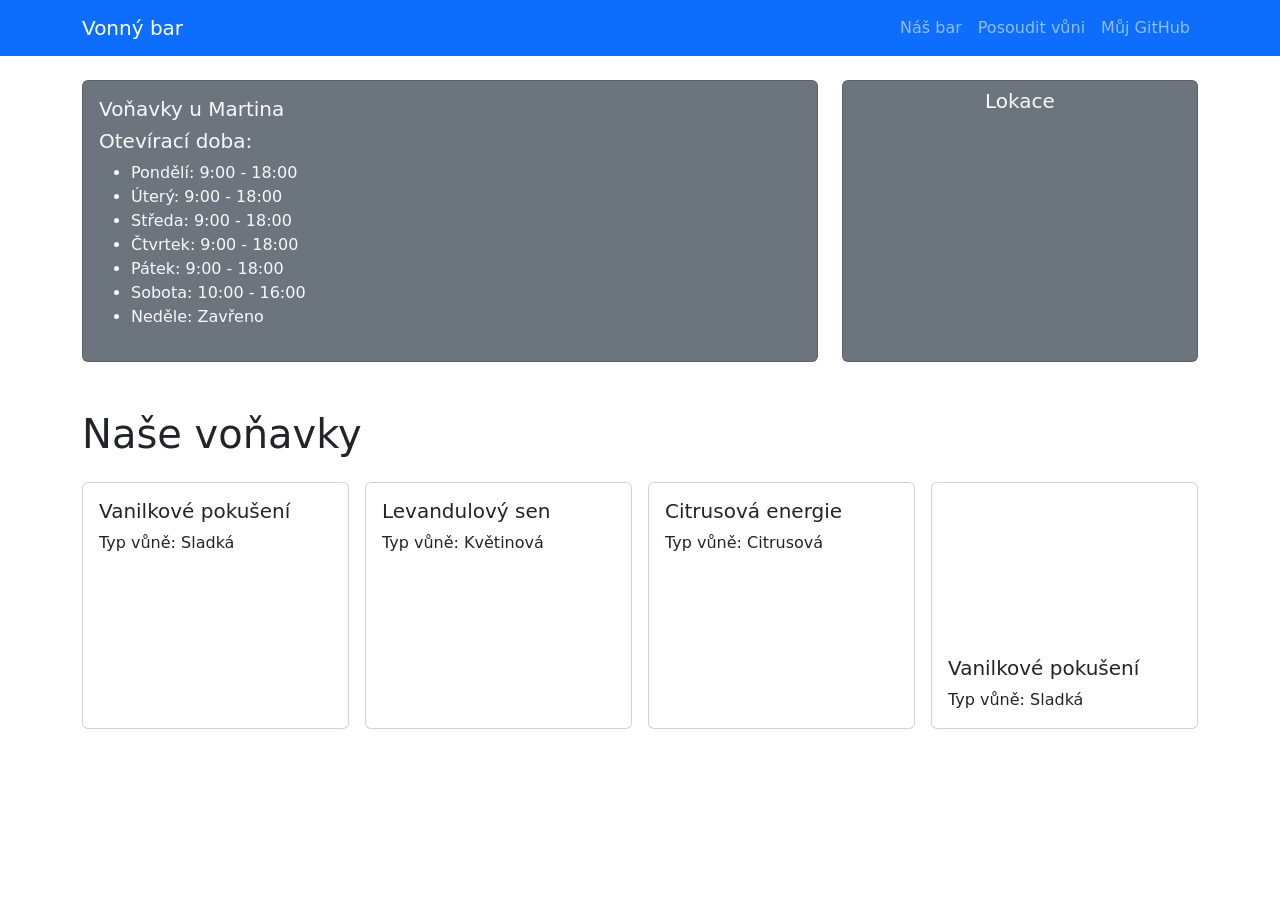
==== index.html @ adc4be3e "first commit" ====
<!DOCTYPE html>
<html lang="cs">
<head>
    <meta charset="UTF-8">
    <meta name="viewport" content="width=device-width, initial-scale=1.0">
    <title>Vonný bar</title>

    <link href="https://cdn.jsdelivr.net/npm/bootstrap@5.3.3/dist/css/bootstrap.min.css" rel="stylesheet">
    <link href="https://cdn.jsdelivr.net/npm/bootstrap-icons@1.11.3/font/bootstrap-icons.css" rel="stylesheet">
</head>
<body>

<nav class="navbar navbar-expand-lg navbar-dark bg-primary">
    <div class="container">
        <a class="navbar-brand" href="#">Vonný bar</a>
        <button class="navbar-toggler" type="button" data-bs-toggle="collapse" data-bs-target="#mojeMenu">
            <span class="navbar-toggler-icon"></span>
        </button>
        <div class="collapse navbar-collapse" id="mojeMenu">
            <ul class="navbar-nav ms-auto">
                <li class="nav-item"><a class="nav-link" href="https://spskt.cz/spskt/">Náš bar</a></li>
                <li class="nav-item"><a class="nav-link" href="formular.html">Posoudit vůni</a></li>
                <li class="nav-item"><a class="nav-link" href="https://github.com/mkalivoda">Můj GitHub</a></li>
            </ul>
        </div>
    </div>
</nav>

<!-- Voňavky u Martina + mapa -->
<div class="container mt-4">
    <div class="row">
        <!-- 2/3 šířky -->
        <div class="col-12 col-lg-8">
            <div class="card h-100 bg-secondary text-light">
                <div class="card-body">
                    <h5 class="card-title">Voňavky u Martina</h5>
                    <h5>Otevírací doba:</h5>
                    <ul>
                        <li>Pondělí: 9:00 - 18:00</li>
                        <li>Úterý: 9:00 - 18:00</li>
                        <li>Středa: 9:00 - 18:00</li>
                        <li>Čtvrtek: 9:00 - 18:00</li>
                        <li>Pátek: 9:00 - 18:00</li>
                        <li>Sobota: 10:00 - 16:00</li>
                        <li>Neděle: Zavřeno</li>
                    </ul>
                </div>
            </div>
        </div>

        <!-- 1/3 šířky -->
        <div class="col-12 col-lg-4">
            <div class="card h-100 bg-secondary text-light">
                <div class="card-body p-2">
                    <h5 class="card-title text-center">Lokace</h5>
                    <iframe 
                        src="https://www.google.com/maps?q=Slaný&output=embed"
                        width="100%" 
                        height="200"
                        style="border:0; border-radius:8px;"
                        allowfullscreen
                        loading="lazy">
                    </iframe>
                </div>
            </div>
        </div>
    </div>
</div>

<!-- Naše voňavky -->
<div class="container mt-5">
    <h1 class="mb-4">Naše voňavky</h1>
    <div class="row g-3">

        <div class="col-12 col-md-6 col-lg-3">
            <div class="card h-100">
                <div class="card-body">
                    <h5 class="card-title">Vanilkové pokušení</h5>
                    <p class="card-text">Typ vůně: Sladká</p>
                </div>
            </div>
        </div>

        <div class="col-12 col-md-6 col-lg-3">
            <div class="card h-100">
                <div class="card-body">
                    <h5 class="card-title">Levandulový sen</h5>
                    <p class="card-text">Typ vůně: Květinová</p>
                </div>
            </div>
        </div>

        <div class="col-12 col-md-6 col-lg-3">
            <div class="card h-100">
                <div class="card-body">
                    <h5 class="card-title">Citrusová energie</h5>
                    <p class="card-text">Typ vůně: Citrusová</p>
                </div>
            </div>
        </div>

        <div class="col-12 col-md-6 col-lg-3">
            <div class="card h-100">
                <div class="ratio ratio-16x9 mb-2">
                    <iframe 
                        src="https://www.youtube.com/embed/FwUhklR4NOI"
                        title="YouTube video"
                        frameborder="0"
                        allow="accelerometer; autoplay; clipboard-write; encrypted-media; gyroscope; picture-in-picture; web-share"
                        allowfullscreen>
                    </iframe>
                </div>
                <div class="card-body">
                    <h5 class="card-title">Vanilkové pokušení</h5>
                    <p class="card-text">Typ vůně: Sladká</p>
                </div>
            </div>
        </div>

    </div>
</div>

<script src="https://cdn.jsdelivr.net/npm/bootstrap@5.3.3/dist/js/bootstrap.bundle.min.js"></script>
</body>
</html>
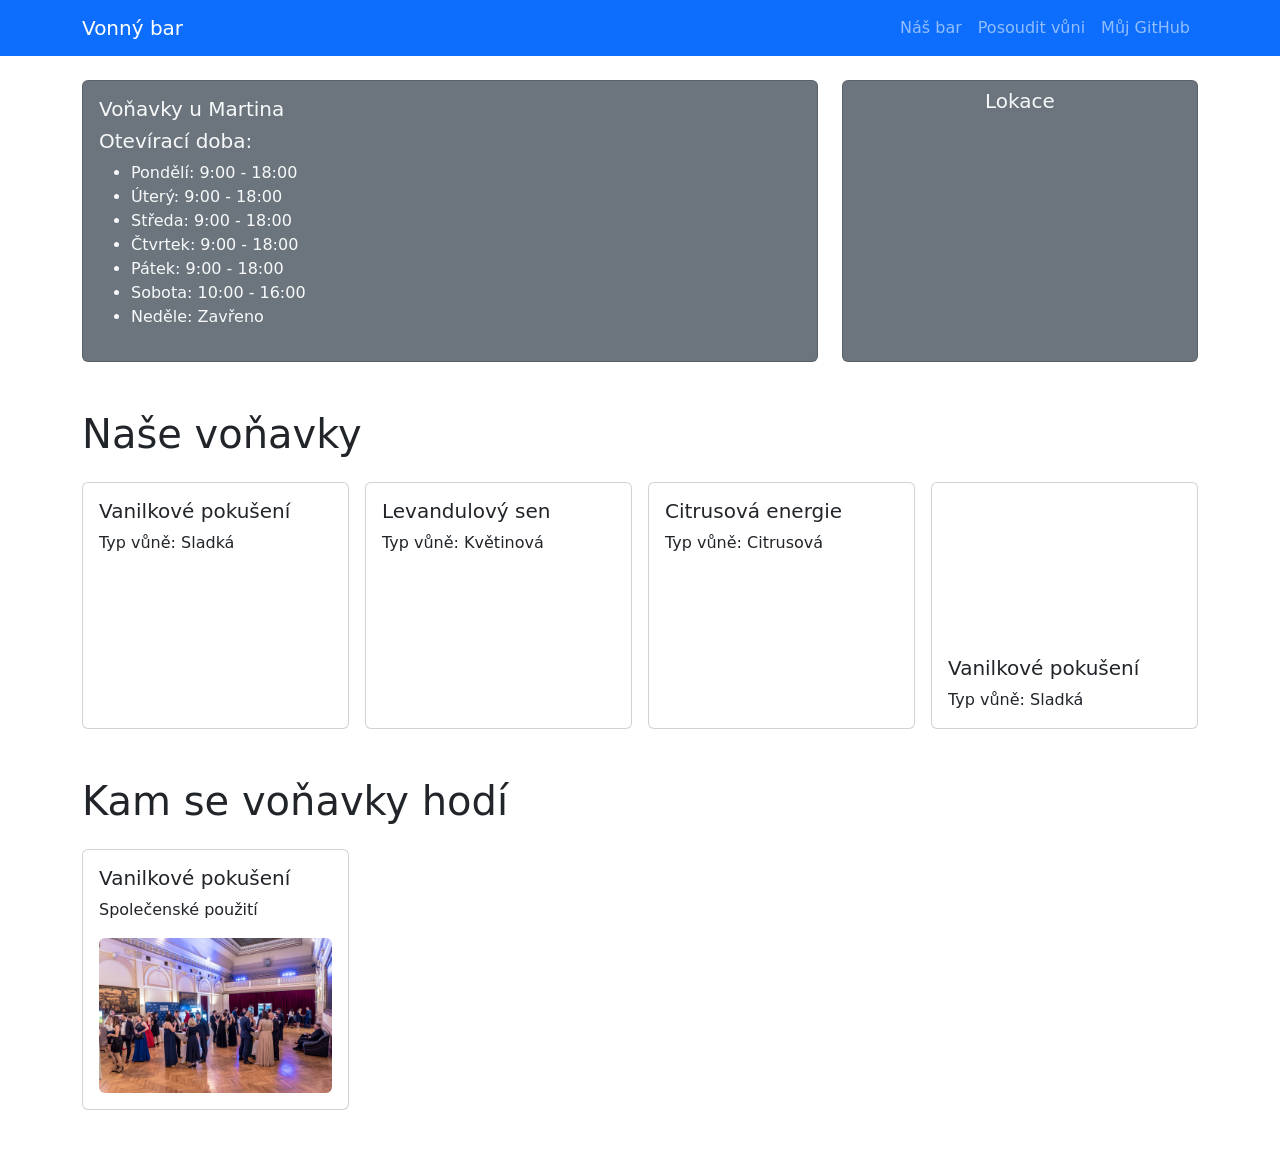
==== commit f138236f: "lehka_zmena Co-authored-by: Copilot <copilot@github.com>" ====
--- a/index.html
+++ b/index.html
@@ -120,6 +120,24 @@
     </div>
 </div>
 
+<div class="container mt-5 mb-5">
+    <h1 class="mb-4">Kam se voňavky hodí</h1>
+    <div class="row g-3">
+
+        <div class="col-12 col-md-6 col-lg-3">
+            <div class="card h-100">
+                <div class="card-body">
+                    <h5 class="card-title">Vanilkové pokušení</h5>
+                    <p class="card-text">Společenské použití</p>
+                    <img src="NZ6_4575_web.jpg" alt="společenské použití" class="img-fluid rounded">
+                </div>
+            </div>
+        </div>
+
+    </div>
+</div>
+
+
 <script src="https://cdn.jsdelivr.net/npm/bootstrap@5.3.3/dist/js/bootstrap.bundle.min.js"></script>
 </body>
 </html>
